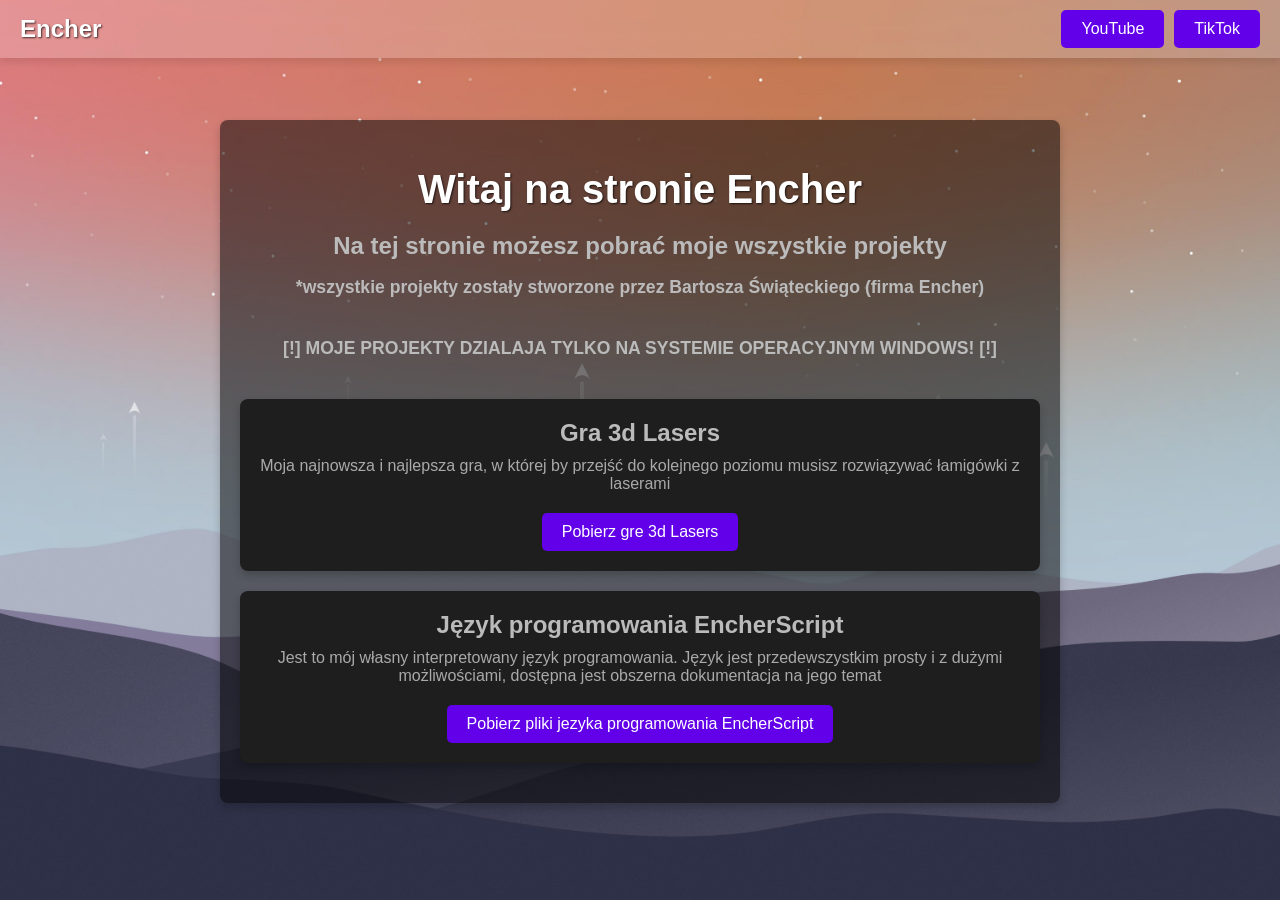
==== index.html @ 94d956df "Update index.html The worst project on this site has been removed— the most disgraceful, unusable, s" ====
<!DOCTYPE html>
<html lang="pl">
<head>
    <meta charset="UTF-8">
    <meta name="viewport" content="width=device-width, initial-scale=1.0">
    <meta name="google-site-verification" content="HbZqUg-nzIKN6b1jA7I9sp2JdPltRbPD4dhn1uoFTNc" />
    <title>Encher</title>
    <style>
        body {
            margin: 0;
            font-family: Arial, sans-serif;
            color: #ffffff;
            display: flex;
            flex-direction: column;
            align-items: center;
            min-height: 100vh;
            background: url('background.jpg') no-repeat center center fixed;
            background-size: cover;
        }
        .navbar {
            width: 100%;
            background: rgba(255, 255, 255, 0.2);
            display: flex;
            justify-content: space-between;
            align-items: center;
            padding: 10px 20px;
            box-sizing: border-box;
            position: fixed;
            top: 0;
            left: 0;
            box-shadow: 0 4px 8px rgba(0, 0, 0, 0.1);
        }
        .navbar h1 {
            margin: 0;
            color: #ffffff;
            font-size: 1.5em;
            text-shadow: 1px 1px 2px rgba(0, 0, 0, 0.7);
        }
        .navbar .buttons {
            display: flex;
        }
        .navbar .buttons a {
            margin-left: 10px;
            padding: 10px 20px;
            border-radius: 5px;
            background-color: #6200ea;
            color: #ffffff;
            text-decoration: none;
            transition: background-color 0.3s;
        }
        .navbar .buttons a:hover {
            background-color: #3700b3;
        }
        .container {
            width: 90%;
            max-width: 800px;
            text-align: center;
            margin-top: 120px;
            background: rgba(0, 0, 0, 0.5); /* Slightly opaque background for readability */
            padding: 20px;
            border-radius: 8px;
            box-shadow: 0 4px 8px rgba(0, 0, 0, 0.2);
        }
        .container h1 {
            margin-bottom: 10px;
            font-size: 2.5em;
            color: #ffffff;
            text-shadow: 1px 1px 2px rgba(0, 0, 0, 0.7);
        }
        .container h2 {
            margin-bottom: 10px;
            font-size: 1.5em;
            color: #bbbbbb;
        }
        .container h3 {
            margin-bottom: 40px;
            font-size: 1.1em;
            color: #bbbbbb;
        }
        .project {
            background-color: #1e1e1e;
            padding: 20px;
            margin: 20px 0;
            border-radius: 8px;
            transition: transform 0.3s, box-shadow 0.3s;
            display: flex;
            flex-direction: column;
            align-items: center;
            box-shadow: 0 4px 8px rgba(0, 0, 0, 0.2);
        }
        .project:hover {
            transform: scale(1.05);
            box-shadow: 0 8px 16px rgba(0, 0, 0, 0.3);
        }
        .project-content {
            flex-grow: 1;
            display: flex;
            flex-direction: column;
            align-items: center;
        }
        .project h2 {
            margin: 0 0 10px;
        }
        .project p {
            margin: 0 0 20px;
            color: #aaaaaa;
        }
        .download-btn {
            padding: 10px 20px;
            border: none;
            border-radius: 5px;
            background-color: #6200ea;
            color: #ffffff;
            text-decoration: none;
            font-size: 1em;
            transition: background-color 0.3s;
        }
        .download-btn:hover {
            background-color: #3700b3;
        }
        @media (max-width: 600px) {
            .container {
                margin-top: 100px;
                padding: 10px;
            }
            .container h1 {
                font-size: 2em;
            }
            .container h2 {
                font-size: 1.2em;
            }
            .container h3 {
                font-size: 1em;
            }
        }
    </style>
</head>
<body>
    <div class="navbar">
        <h1>Encher</h1>
        <div class="buttons">
            <a href="https://www.youtube.com/@encherstudio">YouTube</a>
            <a href="https://www.tiktok.com/@.black_hat111">TikTok</a>
        </div>
    </div>
    <div class="container">
        <h1>Witaj na stronie Encher</h1>
        <h2>Na tej stronie możesz pobrać moje wszystkie projekty</h2>
        <h3>*wszystkie projekty zostały stworzone przez Bartosza Świąteckiego (firma Encher)</h3>
        <h3>[!] MOJE PROJEKTY DZIALAJA TYLKO NA SYSTEMIE OPERACYJNYM WINDOWS! [!]</h3>
        
        <div class="project">
            <div class="project-content">
                <h2>Gra 3d Lasers</h2>
                <p>Moja najnowsza i najlepsza gra, w której by przejść do kolejnego poziomu musisz rozwiązywać łamigówki z laserami</p>
                <a href="https://encherstudio.itch.io/3dlasers" class="download-btn">Pobierz gre 3d Lasers</a>
            </div>
        </div>
        
        <div class="project">
            <div class="project-content">
                <h2>Język programowania EncherScript</h2>
                <p>Jest to mój własny interpretowany język programowania. Język jest przedewszystkim prosty i z dużymi możliwościami, dostępna jest obszerna dokumentacja na jego temat</p>
                <a href="EncherScriptIDE.zip" class="download-btn">Pobierz pliki jezyka programowania EncherScript</a>
            </div>
        </div>
        
    </div>
</body>
</html>
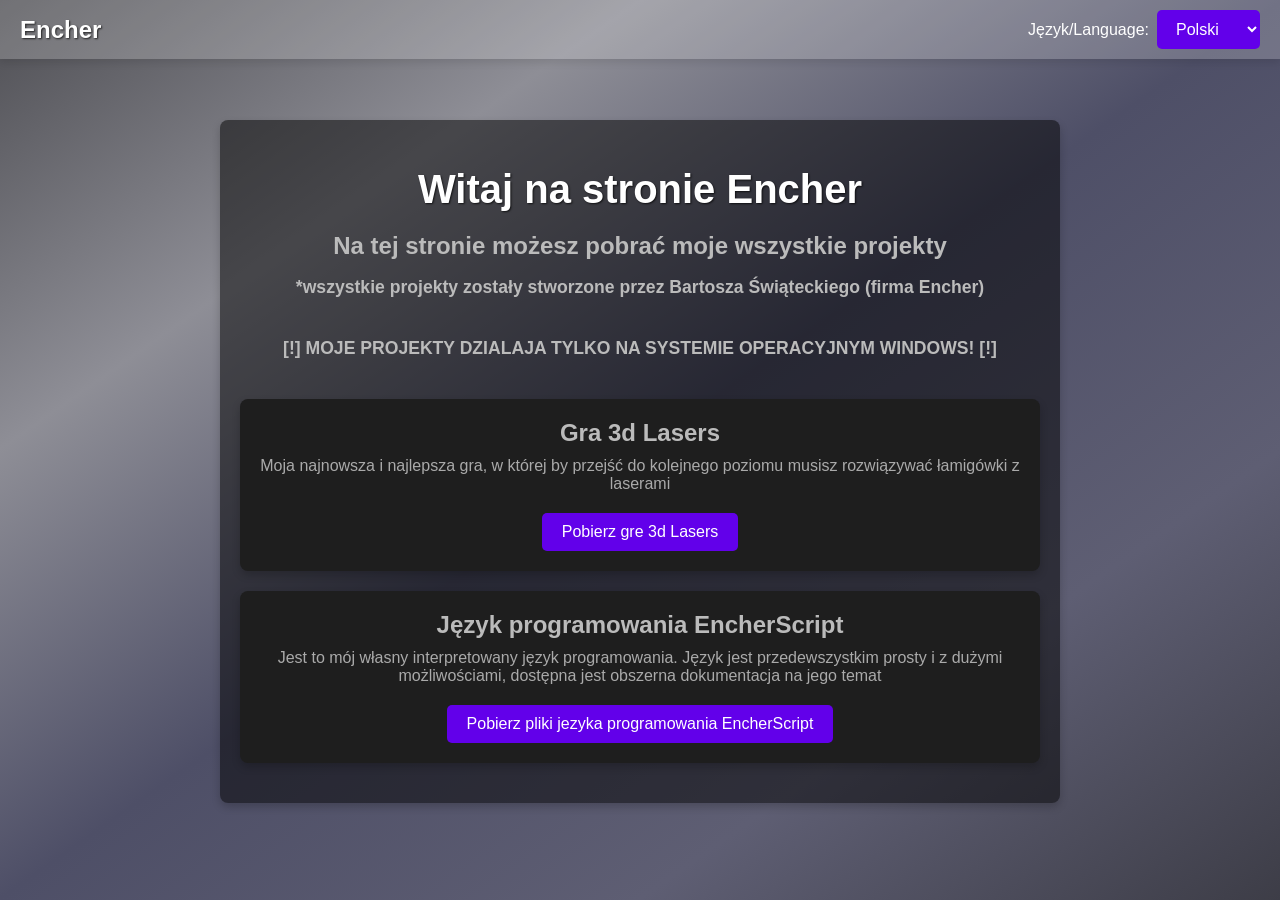
==== commit 36636d51: "Update index.html" ====
--- a/index.html
+++ b/index.html
@@ -1,10 +1,34 @@
 <!DOCTYPE html>
 <html lang="pl">
 <head>
+    <script>
+        function setCookie(name, value, days) {
+            const date = new Date();
+            date.setTime(date.getTime() + (days * 24 * 60 * 60 * 1000));
+            document.cookie = `${name}=${value}; expires=${date.toUTCString()}; path=/`;
+        }
+
+        function getCookie(name) {
+            const value = `; ${document.cookie}`;
+            const parts = value.split(`; ${name}=`);
+            if (parts.length === 2) return parts.pop().split(';').shift();
+        }
+
+        document.addEventListener("DOMContentLoaded", () => {
+            const encherLang = getCookie('encherlang');
+
+            if (!encherLang) {
+                setCookie('encherlang', 'polish', 365);
+            } 
+
+            else if (encherLang === 'english' && window.location.href.indexOf("english.html") === -1) {
+                window.location.href = "english.html";
+            }
+        });
+    </script>
     <meta charset="UTF-8">
     <meta name="viewport" content="width=device-width, initial-scale=1.0">
-    <meta name="google-site-verification" content="HbZqUg-nzIKN6b1jA7I9sp2JdPltRbPD4dhn1uoFTNc" />
-    <title>Encher</title>
+    <title>Witaj w EncherCloud</title>
     <style>
         body {
             margin: 0;
@@ -14,8 +38,7 @@
             flex-direction: column;
             align-items: center;
             min-height: 100vh;
-            background: url('background.jpg') no-repeat center center fixed;
-            background-size: cover;
+            background: linear-gradient(145deg, #4e4e53, #8e8e96, #4e4f67, #5e5e73, #3d3d47);
         }
         .navbar {
             width: 100%;
@@ -38,25 +61,32 @@
         }
         .navbar .buttons {
             display: flex;
+            align-items: center;
         }
-        .navbar .buttons a {
-            margin-left: 10px;
-            padding: 10px 20px;
+        select {
+            background-color: #6200ea;
+            color: white;
+            border: none;
+            padding: 10px 15px;
             border-radius: 5px;
-            background-color: #6200ea;
-            color: #ffffff;
-            text-decoration: none;
+            font-size: 1em;
+            cursor: pointer;
+            display: flex;
+            align-items: center;
             transition: background-color 0.3s;
         }
-        .navbar .buttons a:hover {
+        select:hover {
             background-color: #3700b3;
+        }
+        select option {
+            padding: 10px;
         }
         .container {
             width: 90%;
             max-width: 800px;
             text-align: center;
             margin-top: 120px;
-            background: rgba(0, 0, 0, 0.5); /* Slightly opaque background for readability */
+            background: rgba(0, 0, 0, 0.5);
             padding: 20px;
             border-radius: 8px;
             box-shadow: 0 4px 8px rgba(0, 0, 0, 0.2);
@@ -118,29 +148,17 @@
         .download-btn:hover {
             background-color: #3700b3;
         }
-        @media (max-width: 600px) {
-            .container {
-                margin-top: 100px;
-                padding: 10px;
-            }
-            .container h1 {
-                font-size: 2em;
-            }
-            .container h2 {
-                font-size: 1.2em;
-            }
-            .container h3 {
-                font-size: 1em;
-            }
-        }
     </style>
 </head>
 <body>
     <div class="navbar">
         <h1>Encher</h1>
         <div class="buttons">
-            <a href="https://www.youtube.com/@encherstudio">YouTube</a>
-            <a href="https://www.tiktok.com/@.black_hat111">TikTok</a>
+            <span style="margin-right: 8px;">Język/Language:</span>
+            <select id="language-select" onchange="changeLanguage(this.value)">
+                <option value="index.html" selected>Polski</option>
+                <option value="english.html">English</option>
+            </select>
         </div>
     </div>
     <div class="container">
@@ -148,7 +166,7 @@
         <h2>Na tej stronie możesz pobrać moje wszystkie projekty</h2>
         <h3>*wszystkie projekty zostały stworzone przez Bartosza Świąteckiego (firma Encher)</h3>
         <h3>[!] MOJE PROJEKTY DZIALAJA TYLKO NA SYSTEMIE OPERACYJNYM WINDOWS! [!]</h3>
-        
+
         <div class="project">
             <div class="project-content">
                 <h2>Gra 3d Lasers</h2>
@@ -156,7 +174,7 @@
                 <a href="https://encherstudio.itch.io/3dlasers" class="download-btn">Pobierz gre 3d Lasers</a>
             </div>
         </div>
-        
+
         <div class="project">
             <div class="project-content">
                 <h2>Język programowania EncherScript</h2>
@@ -164,7 +182,15 @@
                 <a href="EncherScriptIDE.zip" class="download-btn">Pobierz pliki jezyka programowania EncherScript</a>
             </div>
         </div>
-        
+
     </div>
+
+    <script>
+        function changeLanguage(languagePage) {
+            const language = languagePage === "english.html" ? "english" : "polish";
+            setCookie("encherlang", language, 365);
+            location.href = languagePage;
+        }
+    </script>
 </body>
 </html>
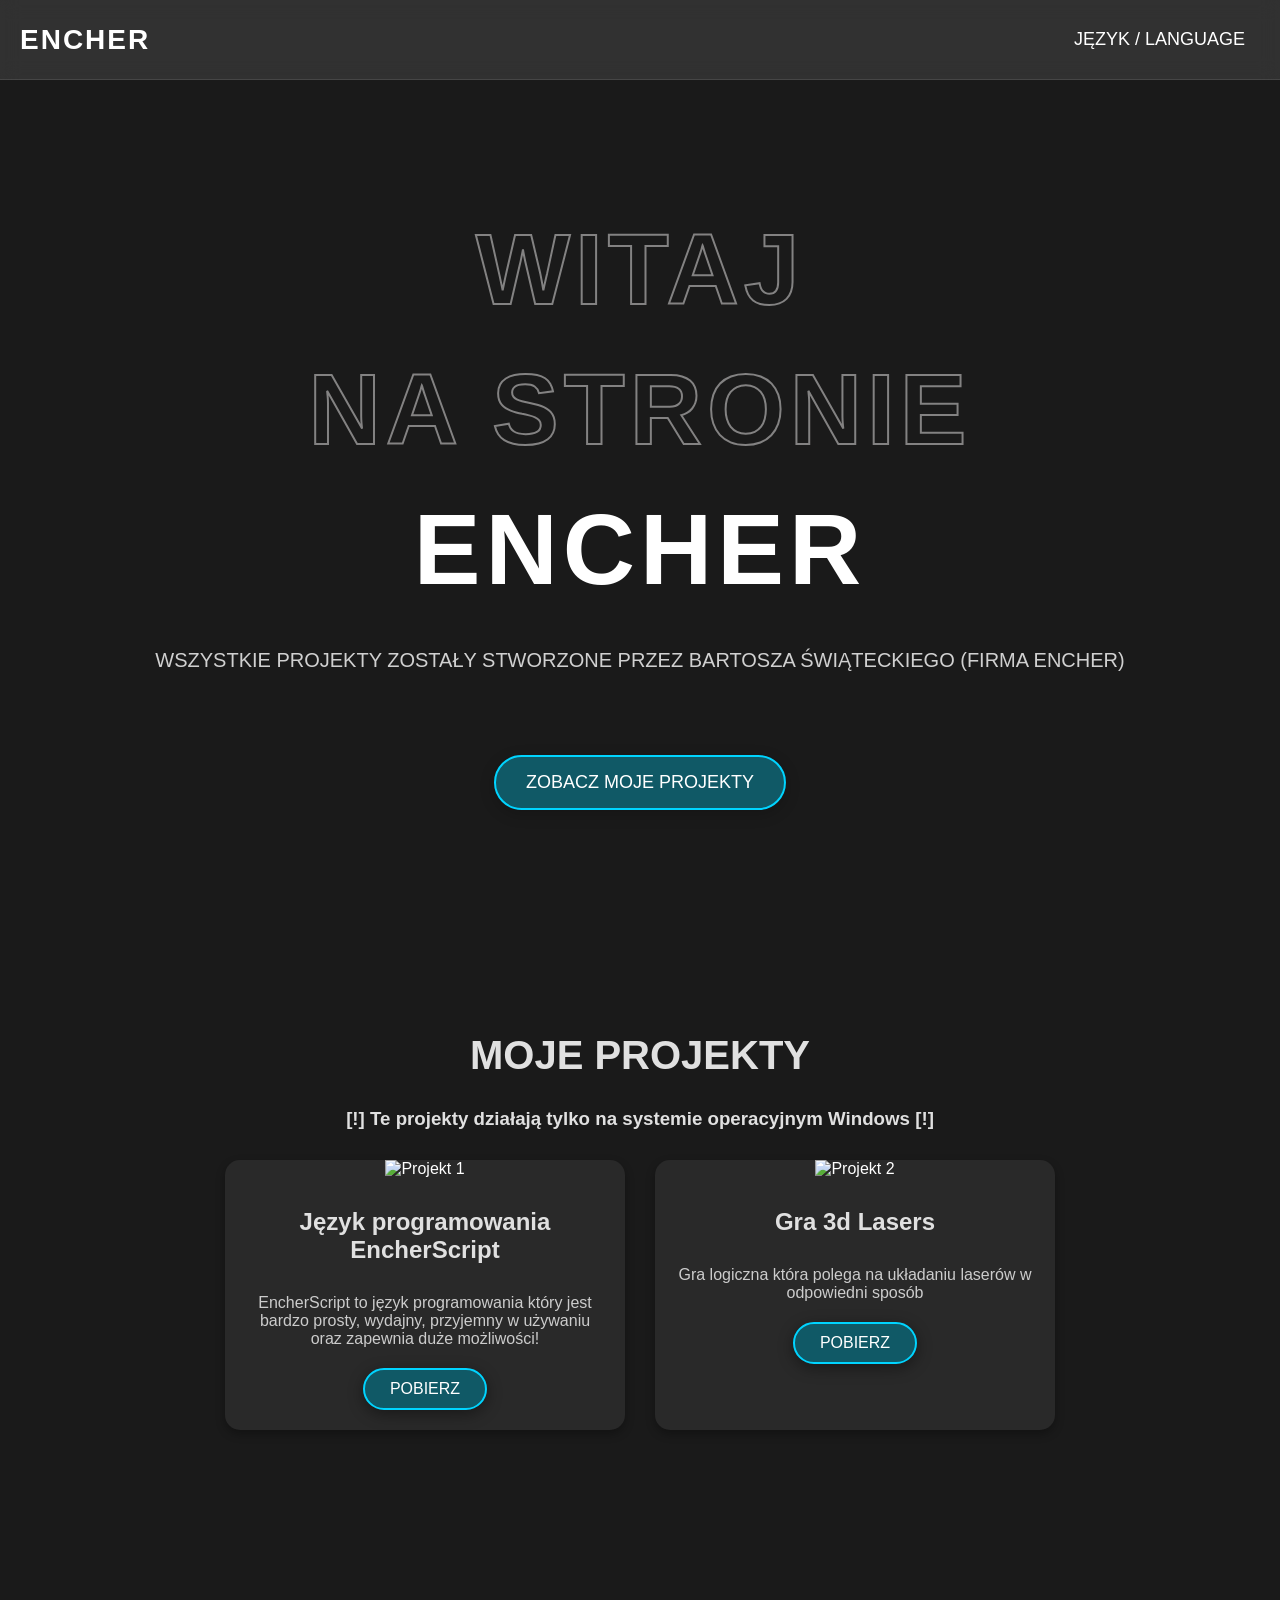
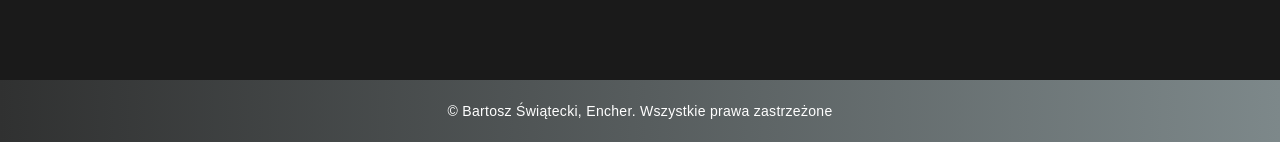
==== commit 0be08cbe: "Update index.html" ====
--- a/index.html
+++ b/index.html
@@ -1,195 +1,462 @@
-<!DOCTYPE html>
+<!DOCTYPE html> 
 <html lang="pl">
 <head>
-    <script>
-        function setCookie(name, value, days) {
-            const date = new Date();
-            date.setTime(date.getTime() + (days * 24 * 60 * 60 * 1000));
-            document.cookie = `${name}=${value}; expires=${date.toUTCString()}; path=/`;
-        }
-
-        function getCookie(name) {
-            const value = `; ${document.cookie}`;
-            const parts = value.split(`; ${name}=`);
-            if (parts.length === 2) return parts.pop().split(';').shift();
-        }
-
-        document.addEventListener("DOMContentLoaded", () => {
-            const encherLang = getCookie('encherlang');
-
-            if (!encherLang) {
-                setCookie('encherlang', 'polish', 365);
-            } 
-
-            else if (encherLang === 'english' && window.location.href.indexOf("english.html") === -1) {
-                window.location.href = "english.html";
-            }
-        });
-    </script>
     <meta charset="UTF-8">
     <meta name="viewport" content="width=device-width, initial-scale=1.0">
-    <title>Witaj w EncherCloud</title>
+    <title>Encher</title>
     <style>
+        html {
+            scroll-behavior: smooth;
+        }
+
         body {
             margin: 0;
-            font-family: Arial, sans-serif;
-            color: #ffffff;
-            display: flex;
-            flex-direction: column;
-            align-items: center;
-            min-height: 100vh;
-            background: linear-gradient(145deg, #4e4e53, #8e8e96, #4e4f67, #5e5e73, #3d3d47);
-        }
+            font-family: 'Arial', sans-serif;
+            overflow-x: hidden;
+            background-color: #1a1a1a;;
+        }
+
+        /* Pasek nawigacji */
         .navbar {
+            position: fixed;
+            top: 0;
             width: 100%;
-            background: rgba(255, 255, 255, 0.2);
+            height: 80px;
             display: flex;
             justify-content: space-between;
             align-items: center;
-            padding: 10px 20px;
+            padding: 0 20px;
+            background: rgba(255, 255, 255, 0.1);
+            backdrop-filter: blur(10px);
+            border-bottom: 1px solid rgba(255, 255, 255, 0.1);
+            z-index: 90;
             box-sizing: border-box;
+        }
+
+        .navbar .logo {
+            font-size: 28px;
+            font-weight: 700;
+            color: white;
+            text-transform: uppercase;
+            letter-spacing: 2px;
+            flex-shrink: 0;
+        }
+
+        .navbar nav {
+            display: flex;
+            justify-content: flex-end;
+            width: auto;
+        }
+
+        .navbar nav a {
+            color: white;
+            margin: 0 15px;
+            text-decoration: none;
+            font-size: 18px;
+            position: relative;
+            text-transform: uppercase;
+        }
+
+        .navbar nav a:hover::after {
+            content: '';
+            position: absolute;
+            left: 0;
+            right: 0;
+            bottom: -5px;
+            height: 2px;
+            background: white;
+            transition: all 0.3s;
+        }
+
+        /* Hero section */
+        .hero {
+            height: 100vh;
+            background: linear-gradient(to bottom, rgba(0, 0, 0, 0) 85%, #1a1a1a 100%), 
+                        url('background.gif') no-repeat center center fixed;
+            background-size: cover;
+            display: flex;
+            justify-content: center;
+            align-items: center;
+            flex-direction: column;
+            text-align: center;
+            color: white;
+        }
+
+        .hero h1 {
+            font-size: 100px;
+            font-weight: bold;
+            line-height: 1.2;
+            margin: 0;
+            text-transform: uppercase;
+            letter-spacing: 5px;
+        }
+
+        .hero h1 span {
+            display: inline-block;
+            margin-bottom: 20px;
+        }
+
+        .hero h1 span:nth-child(1) {
+            color: transparent;
+            -webkit-text-stroke: 2px rgb(131, 130, 130);
+        }
+
+        .hero h1 span:nth-child(2) {
+            color: #888888;
+        }
+
+        .hero h1 span:nth-child(3) {
+            color: transparent;
+            -webkit-text-stroke: 2px rgb(131, 130, 130);
+        }
+
+        .hero p {
+            font-size: 20px;
+            margin-top: 20px;
+            color: #d0d0d0;
+            text-transform: uppercase;
+        }
+
+        .btnjezyk {
+            bottom: 90px;
+            background: #105966;
+            color: white;
+            padding: 15px 30px;
+            font-size: 18px;
+            text-transform: uppercase;
+            border-radius: 50px;
+            cursor: pointer;
+            border: 2px solid #00d4ff;
+            box-shadow: 0 4px 15px rgba(0, 0, 0, 0.2);
+            transition: all 0.3s ease;
+            z-index: 20;
+        }
+
+        .btnjezyk:hover {
+            color: #00d4ff;
+            background: transparent;
+            box-shadow: 0 4px 20px #00d4ff;
+        }
+
+        .fancy-btn {
+            text-decoration: none;
+            position: absolute;
+            bottom: 90px;
+            left: 50%;
+            transform: translateX(-50%);
+            background: #105966;
+            color: white;
+            padding: 15px 30px;
+            font-size: 18px;
+            text-transform: uppercase;
+            border-radius: 50px;
+            cursor: pointer;
+            border: 2px solid #00d4ff;
+            box-shadow: 0 4px 15px rgba(0, 0, 0, 0.2);
+            transition: all 0.3s ease;
+            z-index: 20;
+        }
+
+        .fancy-btn:hover {
+            background: transparent;
+            color: #00d4ff;
+            transform: translateX(-50%) scale(1.1);
+            box-shadow: 0 4px 20px rgba(0, 0, 0, 0.4);
+        }
+
+        .fancy-btn:active {
+            transform: translateX(-50%) scale(1.05);
+            box-shadow: 0 2px 10px rgba(0, 0, 0, 0.5);
+        }
+
+        /* Sekcja projektów */
+        .projects {
+            padding: 100px 20px;
+            background: #1a1a1a;
+            color: white;
+            text-align: center;
+            margin-bottom: 150px;
+        }
+
+        .projects h2 {
+            font-size: 40px;
+            text-transform: uppercase;
+            margin-bottom: 30px;
+            color: #e0e0e0;
+        }
+
+        .projects h3 {
+            margin-bottom: 30px;
+            color: #e0e0e0;
+        }
+
+        .project-container {
+            display: flex;
+            justify-content: center;
+            gap: 30px;
+            flex-wrap: wrap;
+        }
+
+        .project-item {
+            background: #292929;
+            border-radius: 15px;
+            overflow: hidden;
+            box-shadow: 0 4px 10px rgba(0, 0, 0, 0.3);
+            max-width: 400px;
+            text-align: center;
+            transition: transform 0.3s ease;
+        }
+
+        .project-item:hover {
+            transform: scale(1.05);
+        }
+
+        .project-image {
+            width: 100%;
+            height: 300px;
+            object-fit: cover;
+        }
+
+        .project-content {
+            padding: 20px;
+        }
+
+        .project-title {
+            font-size: 24px;
+            font-weight: 700;
+            margin: 10px 0;
+            color: #fff;
+        }
+
+        .project-description {
+            font-size: 16px;
+            color: #ccc;
+            margin-bottom: 20px;
+        }
+
+        .project-btn {
+            display: inline-block;
+            padding: 10px 25px;
+            font-size: 16px;
+            color: white;
+            text-transform: uppercase;
+            background: #105966;
+            border: 2px solid #00d4ff;
+            border-radius: 50px;
+            cursor: pointer;
+            text-decoration: none;
+            box-shadow: 0 4px 15px rgba(0, 0, 0, 0.4);
+            transition: all 0.3s ease;
+        }
+
+        .project-btn:hover {
+            color: #00d4ff;
+            background: transparent;
+            box-shadow: 0 4px 20px #00d4ff;
+        }
+        .footer {
+    margin-top: 30px;
+    padding: 20px 10px;
+    background: linear-gradient(to right, #303131, #7d888a);
+    text-align: center;
+    color: white;
+}
+
+.footer-content {
+    max-width: 600px;
+    margin: 0 auto;
+}
+
+.footer p {
+    margin: 3px 0;
+    font-size: 14px;
+    letter-spacing: 0.3px;
+}
+.modal {
+            display: none;
             position: fixed;
+            z-index: 90;
+            left: 0;
             top: 0;
-            left: 0;
-            box-shadow: 0 4px 8px rgba(0, 0, 0, 0.1);
-        }
-        .navbar h1 {
-            margin: 0;
-            color: #ffffff;
-            font-size: 1.5em;
-            text-shadow: 1px 1px 2px rgba(0, 0, 0, 0.7);
-        }
-        .navbar .buttons {
-            display: flex;
-            align-items: center;
-        }
-        select {
-            background-color: #6200ea;
-            color: white;
+            width: 100%;
+            height: 100%;
+            overflow: auto;
+            background-color: rgba(0, 0, 0, 0.678);
+        }
+
+        .modal-content {
+            background-color: #1a1a1a;
+            margin: auto;
+            padding: 20px;
+            border: 1px solid #888;
+            width: 60%;
+            max-width: 800px;
+            color: white;
+            position: relative;
+            top: 50%;
+            transform: translateY(-50%);
+        }
+
+        .close {
+            color: #aaa;
+            float: right;
+            font-size: 28px;
+            font-weight: bold;
+        }
+
+        .close:hover,
+        .close:focus {
+            color: rgb(255, 255, 255);
+            text-decoration: none;
+            cursor: pointer;
+        }
+
+        .language-option {
+            font-size: 18px;
+            cursor: pointer;
+            padding: 10px;
+            text-align: center;
+            background-color: #105966;
             border: none;
-            padding: 10px 15px;
-            border-radius: 5px;
-            font-size: 1em;
-            cursor: pointer;
-            display: flex;
-            align-items: center;
-            transition: background-color 0.3s;
-        }
-        select:hover {
-            background-color: #3700b3;
-        }
-        select option {
-            padding: 10px;
-        }
-        .container {
-            width: 90%;
-            max-width: 800px;
-            text-align: center;
-            margin-top: 120px;
-            background: rgba(0, 0, 0, 0.5);
-            padding: 20px;
-            border-radius: 8px;
-            box-shadow: 0 4px 8px rgba(0, 0, 0, 0.2);
-        }
-        .container h1 {
+            color: white;
+            width: 100%;
             margin-bottom: 10px;
-            font-size: 2.5em;
-            color: #ffffff;
-            text-shadow: 1px 1px 2px rgba(0, 0, 0, 0.7);
-        }
-        .container h2 {
-            margin-bottom: 10px;
-            font-size: 1.5em;
-            color: #bbbbbb;
-        }
-        .container h3 {
-            margin-bottom: 40px;
-            font-size: 1.1em;
-            color: #bbbbbb;
-        }
-        .project {
-            background-color: #1e1e1e;
-            padding: 20px;
-            margin: 20px 0;
-            border-radius: 8px;
-            transition: transform 0.3s, box-shadow 0.3s;
-            display: flex;
-            flex-direction: column;
-            align-items: center;
-            box-shadow: 0 4px 8px rgba(0, 0, 0, 0.2);
-        }
-        .project:hover {
-            transform: scale(1.05);
-            box-shadow: 0 8px 16px rgba(0, 0, 0, 0.3);
-        }
-        .project-content {
-            flex-grow: 1;
-            display: flex;
-            flex-direction: column;
-            align-items: center;
-        }
-        .project h2 {
-            margin: 0 0 10px;
-        }
-        .project p {
-            margin: 0 0 20px;
-            color: #aaaaaa;
-        }
-        .download-btn {
-            padding: 10px 20px;
-            border: none;
-            border-radius: 5px;
-            background-color: #6200ea;
-            color: #ffffff;
-            text-decoration: none;
-            font-size: 1em;
-            transition: background-color 0.3s;
-        }
-        .download-btn:hover {
-            background-color: #3700b3;
+        }
+
+        .language-option:hover {
+            background-color: #0f859c;
+        }
+
+
+
+        @media (max-width: 768px) {
+            .hero h1 {
+                font-size: 12vw;
+                
+            }
+
+            .hero p {
+                font-size: 5vw;
+            }
+
+            .projects h2 {
+                font-size: 8vw;
+            }
+
+            .project-item {
+                max-width: 100%;
+            }
+
+            .project-title {
+                font-size: 6vw;
+            }
+
+            .project-description {
+                font-size: 5vw;
+            }
+
+            .project-btn {
+                font-size: 5vw;
+            }
         }
     </style>
 </head>
 <body>
     <div class="navbar">
-        <h1>Encher</h1>
-        <div class="buttons">
-            <span style="margin-right: 8px;">Język/Language:</span>
-            <select id="language-select" onchange="changeLanguage(this.value)">
-                <option value="index.html" selected>Polski</option>
-                <option value="english.html">English</option>
-            </select>
+        <div class="logo" id="">ENCHER</div>
+        <nav>
+            <a href="javascript:void(0)" onclick="openModal()">Język / Language</a>
+        </nav>
+    </div>
+    <div class="hero">
+        <h1>
+            <span>Witaj</span><br>
+            <span>Na Stronie</span><br>
+            <span>Encher</span>
+        </h1>
+        <p>Wszystkie projekty zostały stworzone przez Bartosza Świąteckiego (firma Encher)</p>
+        <a href="#projects" class="fancy-btn">ZOBACZ MOJE PROJEKTY</a>
+    </div>
+    <div class="projects" id="projects">
+        <h2>MOJE PROJEKTY</h2>
+        <h3>[!] Te projekty działają tylko na systemie operacyjnym Windows [!]</h3>
+        <div class="project-container">
+            <div class="project-item">
+                <img src="project1.jpg" alt="Projekt 1" class="project-image">
+                <div class="project-content">
+                    <h3 class="project-title">Język programowania EncherScript</h3>
+                    <p class="project-description">EncherScript to język programowania który jest bardzo prosty, wydajny, przyjemny w używaniu oraz zapewnia duże możliwości!</p>
+                    <a href="EncherScriptIDE.zip" class="project-btn">Pobierz</a>
+                </div>
+            </div>
+            <div class="project-item">
+                <img src="project2.jpg" alt="Projekt 2" class="project-image">
+                <div class="project-content">
+                    <h3 class="project-title">Gra 3d Lasers</h3>
+                    <p class="project-description">Gra logiczna która polega na układaniu laserów w odpowiedni sposób</p>
+                    <a href="#" class="project-btn">Pobierz</a>
+                </div>
+            </div>
+        </div>
+    </div> 
+    <div class="footer">
+        <div class="footer-content">
+            <p>&copy; Bartosz Świątecki, Encher. Wszystkie prawa zastrzeżone</p>
+        </div>
+    </div>    
+    <div id="myModal" class="modal">
+        <div class="modal-content">
+            <span class="close" onclick="closeModal()">&times;</span>
+            <h2>Wybierz język / Select Language</h2>
+            <button class="language-option" onclick="changeLanguageToPolish()">Polski</button>
+            <button class="language-option" onclick="changeLanguageToEnglish()">English</button>
         </div>
     </div>
-    <div class="container">
-        <h1>Witaj na stronie Encher</h1>
-        <h2>Na tej stronie możesz pobrać moje wszystkie projekty</h2>
-        <h3>*wszystkie projekty zostały stworzone przez Bartosza Świąteckiego (firma Encher)</h3>
-        <h3>[!] MOJE PROJEKTY DZIALAJA TYLKO NA SYSTEMIE OPERACYJNYM WINDOWS! [!]</h3>
-
-        <div class="project">
-            <div class="project-content">
-                <h2>Gra 3d Lasers</h2>
-                <p>Moja najnowsza i najlepsza gra, w której by przejść do kolejnego poziomu musisz rozwiązywać łamigówki z laserami</p>
-                <a href="https://encherstudio.itch.io/3dlasers" class="download-btn">Pobierz gre 3d Lasers</a>
-            </div>
-        </div>
-
-        <div class="project">
-            <div class="project-content">
-                <h2>Język programowania EncherScript</h2>
-                <p>Jest to mój własny interpretowany język programowania. Język jest przedewszystkim prosty i z dużymi możliwościami, dostępna jest obszerna dokumentacja na jego temat</p>
-                <a href="EncherScriptIDE.zip" class="download-btn">Pobierz pliki jezyka programowania EncherScript</a>
-            </div>
-        </div>
-
-    </div>
-
     <script>
-        function changeLanguage(languagePage) {
-            const language = languagePage === "english.html" ? "english" : "polish";
-            setCookie("encherlang", language, 365);
-            location.href = languagePage;
+        function openModal() {
+            document.getElementById('myModal').style.display = 'block';
+        }
+    
+        function closeModal() {
+            document.getElementById('myModal').style.display = 'none';
+        }
+
+        function changeLanguageToPolish()
+        {
+            document.querySelector('.hero h1 span:nth-of-type(1)').innerText = 'Witaj';
+            document.querySelector('.hero h1 span:nth-of-type(2)').innerText = 'Na stronie';
+            document.querySelector('.hero h1 span:nth-of-type(3)').innerText = 'Encher';
+            document.querySelector('.hero p').innerText = 'Wszystkie projekty zostały stworzone przez Bartosza Świąteckiego (firma Encher)';
+            document.querySelector('.hero .fancy-btn').innerText = 'ZOBACZ MOJE PROJEKTY';
+            document.querySelector('.projects h2').innerText = 'MOJE PROJEKTY';
+            document.querySelector('.projects h3').innerText = '[!] Te projekty działają tylko na systemie operacyjnym Windows [!]';
+            document.querySelector('.project-item:nth-of-type(1) .project-title').innerText = 'Język programowania EncherScript';
+            document.querySelector('.project-item:nth-of-type(1) .project-description').innerText = 'EncherScript to język programowania który jest bardzo prosty, wydajny, przyjemny w używaniu oraz zapewnia duże możliwości!';
+            document.querySelector('.project-item:nth-of-type(1) .project-btn').innerText = 'Pobierz';
+            document.querySelector('.project-item:nth-of-type(2) .project-title').innerText = 'Gra 3d Lasers';
+            document.querySelector('.project-item:nth-of-type(2) .project-description').innerText = 'Gra logiczna która polega na układaniu laserów w odpowiedni sposób';
+            document.querySelector('.project-item:nth-of-type(2) .project-btn').innerText = 'Pobierz';
+            document.querySelector('.footer p').innerHTML = '&copy; Bartosz Świątecki, Encher. Wszystkie prawa zastrzeżone';
+            closeModal();
+        }
+
+        function changeLanguageToEnglish()
+        {
+            document.querySelector('.hero h1 span:nth-of-type(1)').innerText = 'Hello';
+            document.querySelector('.hero h1 span:nth-of-type(2)').innerText = 'On the Website';
+            document.querySelector('.hero h1 span:nth-of-type(3)').innerText = 'Encher';
+            document.querySelector('.hero p').innerText = 'All projects were created by Bartosz Świątecki (Encher company)';
+            document.querySelector('.hero .fancy-btn').innerText = 'SEE MY PROJECTS';
+            document.querySelector('.projects h2').innerText = 'MY PROJECTS';
+            document.querySelector('.projects h3').innerText = '[!] These projects only work on Windows OS [!]';
+            document.querySelector('.project-item:nth-of-type(1) .project-title').innerText = 'EncherScript Programming Language';
+            document.querySelector('.project-item:nth-of-type(1) .project-description').innerText = 'EncherScript is a programming language that is very simple, efficient, user-friendly, and offers great possibilities!';
+            document.querySelector('.project-item:nth-of-type(1) .project-btn').innerText = 'Download';
+            document.querySelector('.project-item:nth-of-type(2) .project-title').innerText = '3D Game Lasers';
+            document.querySelector('.project-item:nth-of-type(2) .project-description').innerText = 'A logic game where you arrange lasers in the correct way';
+            document.querySelector('.project-item:nth-of-type(2) .project-btn').innerText = 'Download';
+            document.querySelector('.footer p').innerHTML = '&copy; Bartosz Świątecki, Encher. All rights reserved';
+            closeModal();
         }
     </script>
 </body>
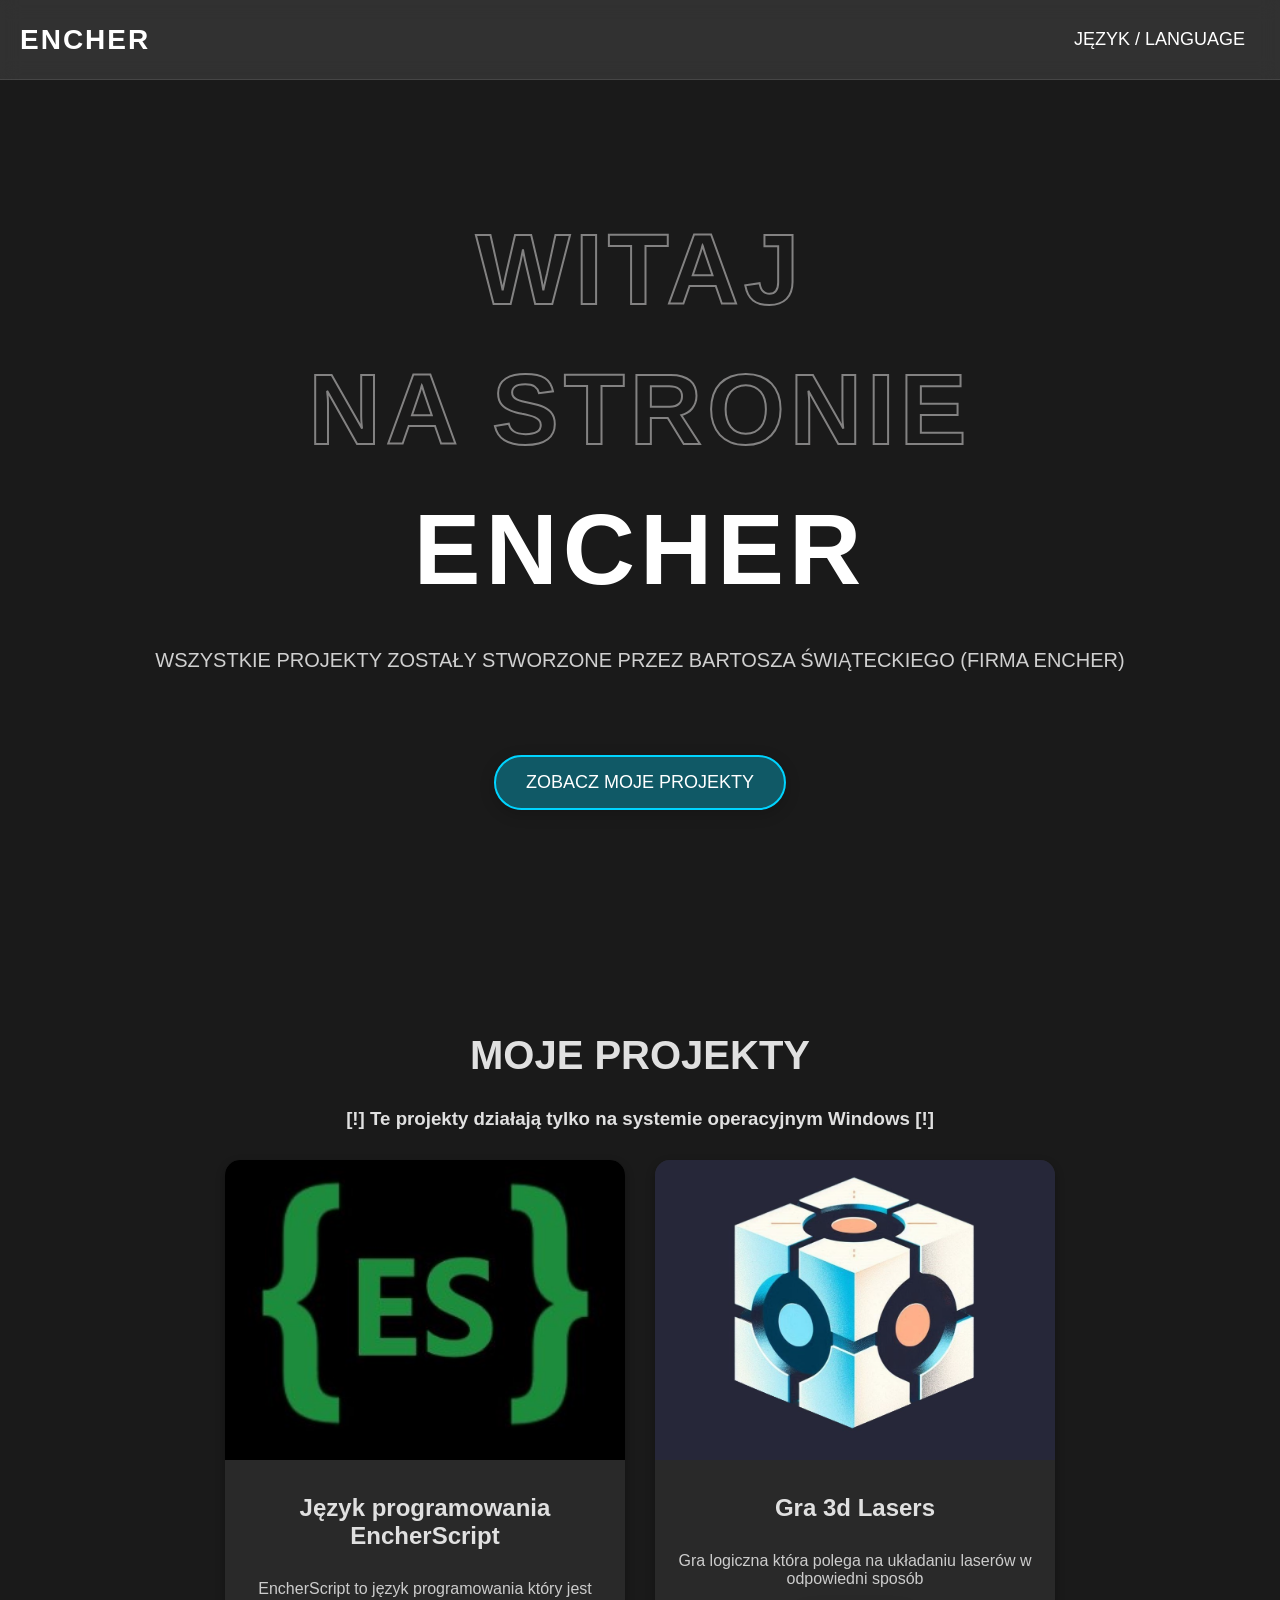
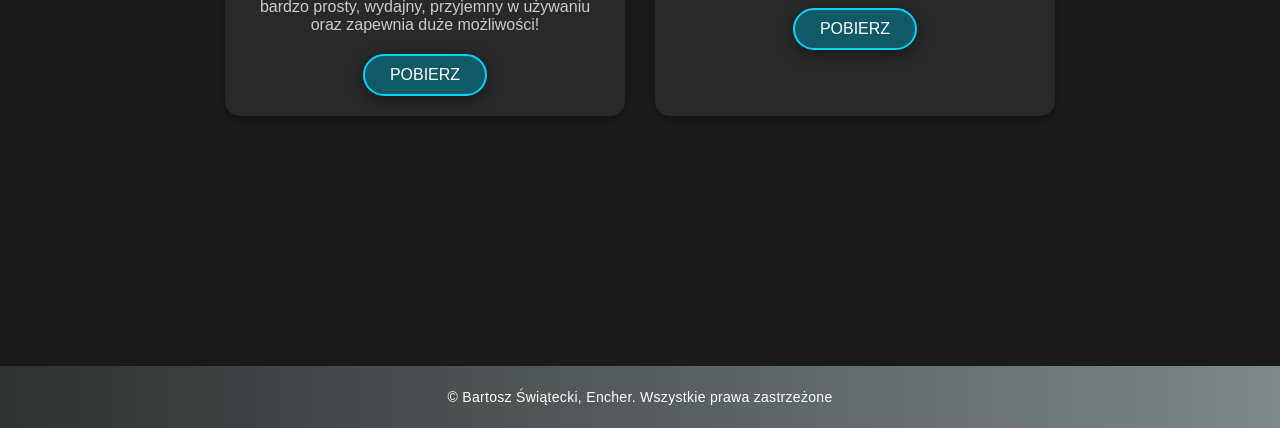
==== commit 1ee214d8: "Update index.html" ====
--- a/index.html
+++ b/index.html
@@ -394,7 +394,7 @@
                 <div class="project-content">
                     <h3 class="project-title">Gra 3d Lasers</h3>
                     <p class="project-description">Gra logiczna która polega na układaniu laserów w odpowiedni sposób</p>
-                    <a href="#" class="project-btn">Pobierz</a>
+                    <a href="https://encherstudio.itch.io/3dlasers" class="project-btn">Pobierz</a>
                 </div>
             </div>
         </div>
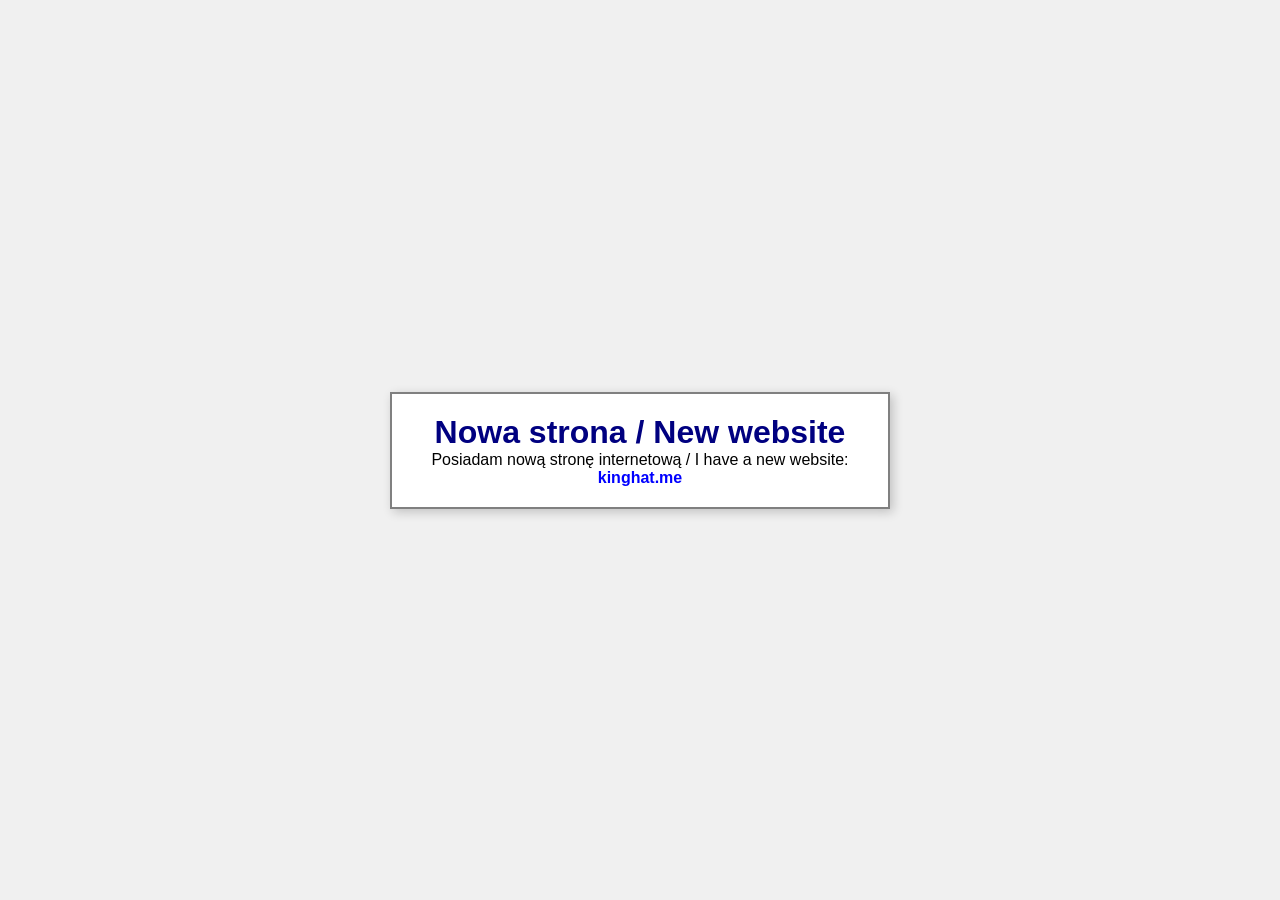
==== commit 631f8b50: "Update index.html" ====
--- a/index.html
+++ b/index.html
@@ -1,463 +1,56 @@
-<!DOCTYPE html> 
+<!DOCTYPE html>
 <html lang="pl">
 <head>
     <meta charset="UTF-8">
     <meta name="viewport" content="width=device-width, initial-scale=1.0">
     <title>Encher</title>
     <style>
-        html {
-            scroll-behavior: smooth;
+        * {
+            margin: 0;
+            padding: 0;
+            box-sizing: border-box;
         }
 
         body {
-            margin: 0;
-            font-family: 'Arial', sans-serif;
-            overflow-x: hidden;
-            background-color: #1a1a1a;;
-        }
-
-        /* Pasek nawigacji */
-        .navbar {
-            position: fixed;
-            top: 0;
-            width: 100%;
-            height: 80px;
-            display: flex;
-            justify-content: space-between;
-            align-items: center;
-            padding: 0 20px;
-            background: rgba(255, 255, 255, 0.1);
-            backdrop-filter: blur(10px);
-            border-bottom: 1px solid rgba(255, 255, 255, 0.1);
-            z-index: 90;
-            box-sizing: border-box;
-        }
-
-        .navbar .logo {
-            font-size: 28px;
-            font-weight: 700;
-            color: white;
-            text-transform: uppercase;
-            letter-spacing: 2px;
-            flex-shrink: 0;
-        }
-
-        .navbar nav {
-            display: flex;
-            justify-content: flex-end;
-            width: auto;
-        }
-
-        .navbar nav a {
-            color: white;
-            margin: 0 15px;
-            text-decoration: none;
-            font-size: 18px;
-            position: relative;
-            text-transform: uppercase;
-        }
-
-        .navbar nav a:hover::after {
-            content: '';
-            position: absolute;
-            left: 0;
-            right: 0;
-            bottom: -5px;
-            height: 2px;
-            background: white;
-            transition: all 0.3s;
-        }
-
-        /* Hero section */
-        .hero {
-            height: 100vh;
-            background: linear-gradient(to bottom, rgba(0, 0, 0, 0) 85%, #1a1a1a 100%), 
-                        url('background.gif') no-repeat center center fixed;
-            background-size: cover;
+            background-color: #f0f0f0;
+            color: #000;
+            font-family: Arial, sans-serif;
             display: flex;
             justify-content: center;
             align-items: center;
-            flex-direction: column;
+            height: 100vh;
             text-align: center;
-            color: white;
         }
 
-        .hero h1 {
-            font-size: 100px;
-            font-weight: bold;
-            line-height: 1.2;
-            margin: 0;
-            text-transform: uppercase;
-            letter-spacing: 5px;
+        .container {
+            width: 90%;
+            max-width: 500px;
+            padding: 20px;
+            background-color: white;
+            border: 2px solid gray;
+            box-shadow: 3px 3px 10px rgba(0, 0, 0, 0.2);
         }
 
-        .hero h1 span {
-            display: inline-block;
-            margin-bottom: 20px;
+        h1 {
+            color: navy;
         }
 
-        .hero h1 span:nth-child(1) {
-            color: transparent;
-            -webkit-text-stroke: 2px rgb(131, 130, 130);
-        }
-
-        .hero h1 span:nth-child(2) {
-            color: #888888;
-        }
-
-        .hero h1 span:nth-child(3) {
-            color: transparent;
-            -webkit-text-stroke: 2px rgb(131, 130, 130);
-        }
-
-        .hero p {
-            font-size: 20px;
-            margin-top: 20px;
-            color: #d0d0d0;
-            text-transform: uppercase;
-        }
-
-        .btnjezyk {
-            bottom: 90px;
-            background: #105966;
-            color: white;
-            padding: 15px 30px;
-            font-size: 18px;
-            text-transform: uppercase;
-            border-radius: 50px;
-            cursor: pointer;
-            border: 2px solid #00d4ff;
-            box-shadow: 0 4px 15px rgba(0, 0, 0, 0.2);
-            transition: all 0.3s ease;
-            z-index: 20;
-        }
-
-        .btnjezyk:hover {
-            color: #00d4ff;
-            background: transparent;
-            box-shadow: 0 4px 20px #00d4ff;
-        }
-
-        .fancy-btn {
+        a {
+            color: blue;
             text-decoration: none;
-            position: absolute;
-            bottom: 90px;
-            left: 50%;
-            transform: translateX(-50%);
-            background: #105966;
-            color: white;
-            padding: 15px 30px;
-            font-size: 18px;
-            text-transform: uppercase;
-            border-radius: 50px;
-            cursor: pointer;
-            border: 2px solid #00d4ff;
-            box-shadow: 0 4px 15px rgba(0, 0, 0, 0.2);
-            transition: all 0.3s ease;
-            z-index: 20;
-        }
-
-        .fancy-btn:hover {
-            background: transparent;
-            color: #00d4ff;
-            transform: translateX(-50%) scale(1.1);
-            box-shadow: 0 4px 20px rgba(0, 0, 0, 0.4);
-        }
-
-        .fancy-btn:active {
-            transform: translateX(-50%) scale(1.05);
-            box-shadow: 0 2px 10px rgba(0, 0, 0, 0.5);
-        }
-
-        /* Sekcja projektów */
-        .projects {
-            padding: 100px 20px;
-            background: #1a1a1a;
-            color: white;
-            text-align: center;
-            margin-bottom: 150px;
-        }
-
-        .projects h2 {
-            font-size: 40px;
-            text-transform: uppercase;
-            margin-bottom: 30px;
-            color: #e0e0e0;
-        }
-
-        .projects h3 {
-            margin-bottom: 30px;
-            color: #e0e0e0;
-        }
-
-        .project-container {
-            display: flex;
-            justify-content: center;
-            gap: 30px;
-            flex-wrap: wrap;
-        }
-
-        .project-item {
-            background: #292929;
-            border-radius: 15px;
-            overflow: hidden;
-            box-shadow: 0 4px 10px rgba(0, 0, 0, 0.3);
-            max-width: 400px;
-            text-align: center;
-            transition: transform 0.3s ease;
-        }
-
-        .project-item:hover {
-            transform: scale(1.05);
-        }
-
-        .project-image {
-            width: 100%;
-            height: 300px;
-            object-fit: cover;
-        }
-
-        .project-content {
-            padding: 20px;
-        }
-
-        .project-title {
-            font-size: 24px;
-            font-weight: 700;
-            margin: 10px 0;
-            color: #fff;
-        }
-
-        .project-description {
-            font-size: 16px;
-            color: #ccc;
-            margin-bottom: 20px;
-        }
-
-        .project-btn {
-            display: inline-block;
-            padding: 10px 25px;
-            font-size: 16px;
-            color: white;
-            text-transform: uppercase;
-            background: #105966;
-            border: 2px solid #00d4ff;
-            border-radius: 50px;
-            cursor: pointer;
-            text-decoration: none;
-            box-shadow: 0 4px 15px rgba(0, 0, 0, 0.4);
-            transition: all 0.3s ease;
-        }
-
-        .project-btn:hover {
-            color: #00d4ff;
-            background: transparent;
-            box-shadow: 0 4px 20px #00d4ff;
-        }
-        .footer {
-    margin-top: 30px;
-    padding: 20px 10px;
-    background: linear-gradient(to right, #303131, #7d888a);
-    text-align: center;
-    color: white;
-}
-
-.footer-content {
-    max-width: 600px;
-    margin: 0 auto;
-}
-
-.footer p {
-    margin: 3px 0;
-    font-size: 14px;
-    letter-spacing: 0.3px;
-}
-.modal {
-            display: none;
-            position: fixed;
-            z-index: 90;
-            left: 0;
-            top: 0;
-            width: 100%;
-            height: 100%;
-            overflow: auto;
-            background-color: rgba(0, 0, 0, 0.678);
-        }
-
-        .modal-content {
-            background-color: #1a1a1a;
-            margin: auto;
-            padding: 20px;
-            border: 1px solid #888;
-            width: 60%;
-            max-width: 800px;
-            color: white;
-            position: relative;
-            top: 50%;
-            transform: translateY(-50%);
-        }
-
-        .close {
-            color: #aaa;
-            float: right;
-            font-size: 28px;
             font-weight: bold;
         }
 
-        .close:hover,
-        .close:focus {
-            color: rgb(255, 255, 255);
-            text-decoration: none;
-            cursor: pointer;
-        }
-
-        .language-option {
-            font-size: 18px;
-            cursor: pointer;
-            padding: 10px;
-            text-align: center;
-            background-color: #105966;
-            border: none;
-            color: white;
-            width: 100%;
-            margin-bottom: 10px;
-        }
-
-        .language-option:hover {
-            background-color: #0f859c;
-        }
-
-
-
-        @media (max-width: 768px) {
-            .hero h1 {
-                font-size: 12vw;
-                
-            }
-
-            .hero p {
-                font-size: 5vw;
-            }
-
-            .projects h2 {
-                font-size: 8vw;
-            }
-
-            .project-item {
-                max-width: 100%;
-            }
-
-            .project-title {
-                font-size: 6vw;
-            }
-
-            .project-description {
-                font-size: 5vw;
-            }
-
-            .project-btn {
-                font-size: 5vw;
-            }
+        a:hover {
+            text-decoration: underline;
         }
     </style>
 </head>
 <body>
-    <div class="navbar">
-        <div class="logo" id="">ENCHER</div>
-        <nav>
-            <a href="javascript:void(0)" onclick="openModal()">Język / Language</a>
-        </nav>
+    <div class="container">
+        <h1>Nowa strona / New website</h1>
+        <p>Posiadam nową stronę internetową / I have a new website:</p>
+        <p><a href="https://kinghat.me">kinghat.me</a></p>
     </div>
-    <div class="hero">
-        <h1>
-            <span>Witaj</span><br>
-            <span>Na Stronie</span><br>
-            <span>Encher</span>
-        </h1>
-        <p>Wszystkie projekty zostały stworzone przez Bartosza Świąteckiego (firma Encher)</p>
-        <a href="#projects" class="fancy-btn">ZOBACZ MOJE PROJEKTY</a>
-    </div>
-    <div class="projects" id="projects">
-        <h2>MOJE PROJEKTY</h2>
-        <h3>[!] Te projekty działają tylko na systemie operacyjnym Windows [!]</h3>
-        <div class="project-container">
-            <div class="project-item">
-                <img src="project1.jpg" alt="Projekt 1" class="project-image">
-                <div class="project-content">
-                    <h3 class="project-title">Język programowania EncherScript</h3>
-                    <p class="project-description">EncherScript to język programowania który jest bardzo prosty, wydajny, przyjemny w używaniu oraz zapewnia duże możliwości!</p>
-                    <a href="EncherScriptIDE.zip" class="project-btn">Pobierz</a>
-                </div>
-            </div>
-            <div class="project-item">
-                <img src="project2.jpg" alt="Projekt 2" class="project-image">
-                <div class="project-content">
-                    <h3 class="project-title">Gra 3d Lasers</h3>
-                    <p class="project-description">Gra logiczna która polega na układaniu laserów w odpowiedni sposób</p>
-                    <a href="https://encherstudio.itch.io/3dlasers" class="project-btn">Pobierz</a>
-                </div>
-            </div>
-        </div>
-    </div> 
-    <div class="footer">
-        <div class="footer-content">
-            <p>&copy; Bartosz Świątecki, Encher. Wszystkie prawa zastrzeżone</p>
-        </div>
-    </div>    
-    <div id="myModal" class="modal">
-        <div class="modal-content">
-            <span class="close" onclick="closeModal()">&times;</span>
-            <h2>Wybierz język / Select Language</h2>
-            <button class="language-option" onclick="changeLanguageToPolish()">Polski</button>
-            <button class="language-option" onclick="changeLanguageToEnglish()">English</button>
-        </div>
-    </div>
-    <script>
-        function openModal() {
-            document.getElementById('myModal').style.display = 'block';
-        }
-    
-        function closeModal() {
-            document.getElementById('myModal').style.display = 'none';
-        }
-
-        function changeLanguageToPolish()
-        {
-            document.querySelector('.hero h1 span:nth-of-type(1)').innerText = 'Witaj';
-            document.querySelector('.hero h1 span:nth-of-type(2)').innerText = 'Na stronie';
-            document.querySelector('.hero h1 span:nth-of-type(3)').innerText = 'Encher';
-            document.querySelector('.hero p').innerText = 'Wszystkie projekty zostały stworzone przez Bartosza Świąteckiego (firma Encher)';
-            document.querySelector('.hero .fancy-btn').innerText = 'ZOBACZ MOJE PROJEKTY';
-            document.querySelector('.projects h2').innerText = 'MOJE PROJEKTY';
-            document.querySelector('.projects h3').innerText = '[!] Te projekty działają tylko na systemie operacyjnym Windows [!]';
-            document.querySelector('.project-item:nth-of-type(1) .project-title').innerText = 'Język programowania EncherScript';
-            document.querySelector('.project-item:nth-of-type(1) .project-description').innerText = 'EncherScript to język programowania który jest bardzo prosty, wydajny, przyjemny w używaniu oraz zapewnia duże możliwości!';
-            document.querySelector('.project-item:nth-of-type(1) .project-btn').innerText = 'Pobierz';
-            document.querySelector('.project-item:nth-of-type(2) .project-title').innerText = 'Gra 3d Lasers';
-            document.querySelector('.project-item:nth-of-type(2) .project-description').innerText = 'Gra logiczna która polega na układaniu laserów w odpowiedni sposób';
-            document.querySelector('.project-item:nth-of-type(2) .project-btn').innerText = 'Pobierz';
-            document.querySelector('.footer p').innerHTML = '&copy; Bartosz Świątecki, Encher. Wszystkie prawa zastrzeżone';
-            closeModal();
-        }
-
-        function changeLanguageToEnglish()
-        {
-            document.querySelector('.hero h1 span:nth-of-type(1)').innerText = 'Hello';
-            document.querySelector('.hero h1 span:nth-of-type(2)').innerText = 'On the Website';
-            document.querySelector('.hero h1 span:nth-of-type(3)').innerText = 'Encher';
-            document.querySelector('.hero p').innerText = 'All projects were created by Bartosz Świątecki (Encher company)';
-            document.querySelector('.hero .fancy-btn').innerText = 'SEE MY PROJECTS';
-            document.querySelector('.projects h2').innerText = 'MY PROJECTS';
-            document.querySelector('.projects h3').innerText = '[!] These projects only work on Windows OS [!]';
-            document.querySelector('.project-item:nth-of-type(1) .project-title').innerText = 'EncherScript Programming Language';
-            document.querySelector('.project-item:nth-of-type(1) .project-description').innerText = 'EncherScript is a programming language that is very simple, efficient, user-friendly, and offers great possibilities!';
-            document.querySelector('.project-item:nth-of-type(1) .project-btn').innerText = 'Download';
-            document.querySelector('.project-item:nth-of-type(2) .project-title').innerText = '3D Game Lasers';
-            document.querySelector('.project-item:nth-of-type(2) .project-description').innerText = 'A logic game where you arrange lasers in the correct way';
-            document.querySelector('.project-item:nth-of-type(2) .project-btn').innerText = 'Download';
-            document.querySelector('.footer p').innerHTML = '&copy; Bartosz Świątecki, Encher. All rights reserved';
-            closeModal();
-        }
-    </script>
 </body>
 </html>
